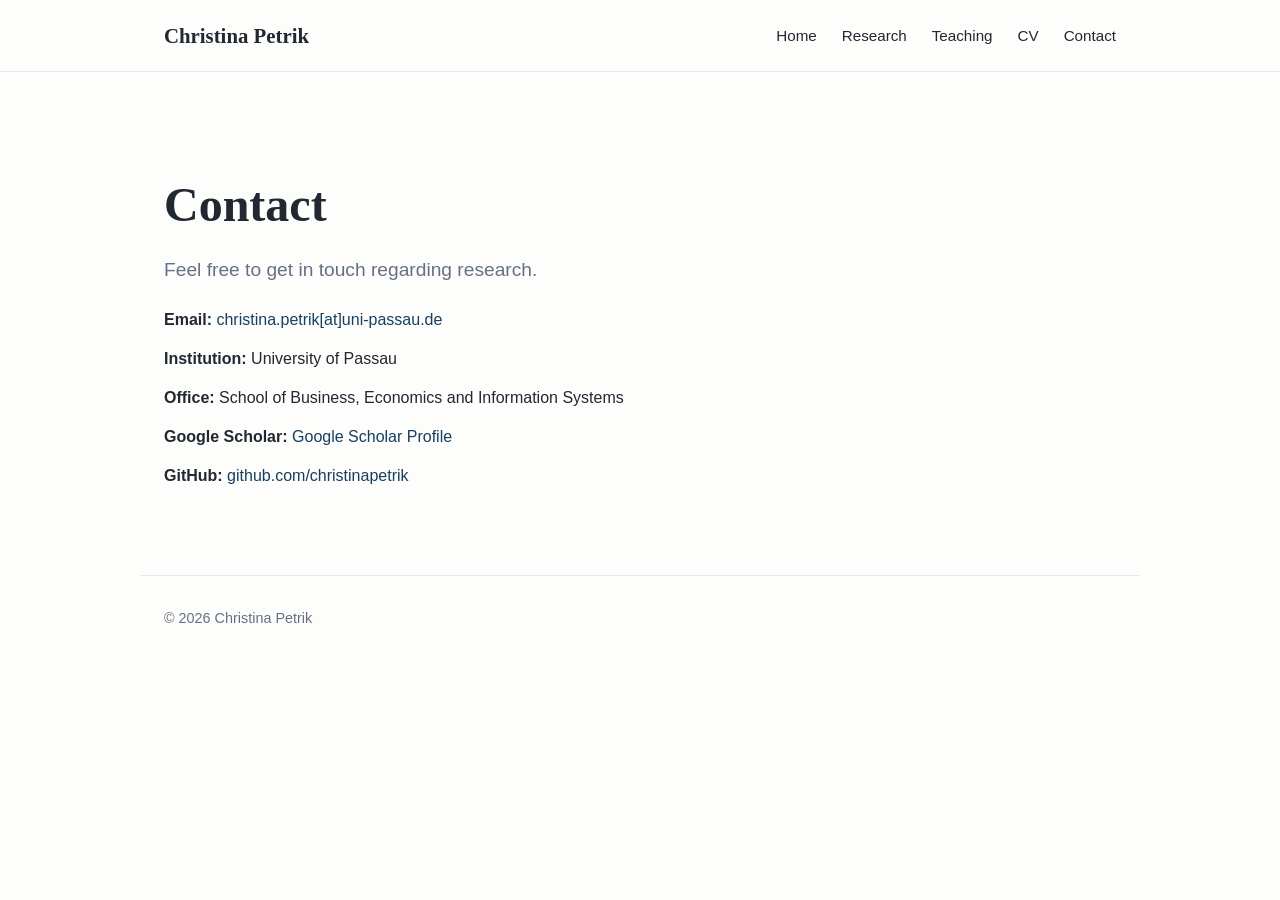
==== contact.html @ 9ba4e624 "Create contact.html" ====
<!DOCTYPE html>
<html lang="en">

<head>
    <meta charset="UTF-8">
    <meta name="viewport" content="width=device-width, initial-scale=1.0">

    <title>Contact | Christina Petrik</title>

    <link rel="stylesheet" href="style.css">
</head>

<body>

<nav>
    <div class="nav-container">

        <a class="site-name" href="index.html">
            Christina Petrik
        </a>

        <div class="nav-links">
            <a href="index.html">Home</a>
            <a href="research.html">Research</a>
            <a href="teaching.html">Teaching</a>
            <a href="cv.html">CV</a>
            <a href="contact.html">Contact</a>
        </div>

    </div>
</nav>


<main class="container">

    <h1>Contact</h1>

    <p class="subtitle">
        Feel free to get in touch regarding research.
    </p>


    <ul class="contact-list">

        <li>
            <strong>Email:</strong>
            <a href="mailto:christina.petrik@uni-passau.de">
                christina.petrik[at]uni-passau.de
            </a>
        </li>

        <li>
            <strong>Institution:</strong>
            University of Passau
        </li>

        <li>
            <strong>Office:</strong>
            School of Business, Economics and Information Systems
        </li>

        <li>
            <strong>Google Scholar:</strong>
            <a href="https://scholar.google.com/citations?view_op=search_authors&mauthors=christina+petrik&hl=de&oi=ao">
                Google Scholar Profile
            </a>
        </li>

        <li>
            <strong>GitHub:</strong>
            <a href="https://github.com/christinapetrik">
                github.com/christinapetrik
            </a>
        </li>

    </ul>

</main>


<footer>
    © 2026 Christina Petrik
</footer>

</body>
</html>
---- style.css ----
:root {
    --background: #fdfdfb;
    --text: #222831;
    --muted: #667085;
    --accent: #173f5f;
    --accent-light: #eef4f8;
    --border: #e4e7ec;
    --max-width: 1000px;
}

* {
    box-sizing: border-box;
}

body {
    margin: 0;
    font-family: -apple-system, BlinkMacSystemFont, "Segoe UI", Arial, sans-serif;
    background: var(--background);
    color: var(--text);
    line-height: 1.7;
}

a {
    color: var(--accent);
    text-decoration: none;
}

a:hover {
    text-decoration: underline;
}

/* NAVIGATION */

nav {
    border-bottom: 1px solid var(--border);
    background: rgba(253, 253, 251, 0.95);
}

.nav-container {
    max-width: var(--max-width);
    margin: auto;
    padding: 18px 24px;
    display: flex;
    justify-content: space-between;
    align-items: center;
}

.site-name {
    font-family: Georgia, "Times New Roman", serif;
    font-size: 1.3rem;
    font-weight: bold;
    color: var(--text);
}

.nav-links {
    display: flex;
    gap: 25px;
}

.nav-links a {
    color: var(--text);
    font-size: 0.95rem;
}

.nav-links a:hover {
    color: var(--accent);
    text-decoration: none;
}

/* MAIN CONTENT */

.container {
    max-width: var(--max-width);
    margin: auto;
    padding: 70px 24px;
}

h1,
h2,
h3 {
    font-family: Georgia, "Times New Roman", serif;
    line-height: 1.25;
}

h1 {
    font-size: 3rem;
    margin-bottom: 10px;
}

h2 {
    font-size: 2rem;
    margin-top: 50px;
    margin-bottom: 20px;
}

h3 {
    margin-bottom: 5px;
}

.subtitle {
    color: var(--muted);
    font-size: 1.2rem;
}

/* LANDING PAGE */

.hero {
    padding: 40px 0 60px;
}

.hero p {
    max-width: 700px;
    font-size: 1.1rem;
}

.buttons {
    display: flex;
    gap: 12px;
    margin-top: 30px;
    flex-wrap: wrap;
}

.button {
    display: inline-block;
    padding: 10px 18px;
    border-radius: 6px;
    background: var(--accent);
    color: white;
    font-weight: 500;
}

.button:hover {
    text-decoration: none;
    opacity: 0.9;
}

.button-secondary {
    background: transparent;
    color: var(--accent);
    border: 1px solid var(--accent);
}

/* RESEARCH */

.research-item {
    margin-bottom: 35px;
    padding-bottom: 30px;
    border-bottom: 1px solid var(--border);
}

.research-item h3 {
    font-size: 1.25rem;
}

.research-meta {
    color: var(--muted);
    font-size: 0.95rem;
}

.research-links {
    margin-top: 10px;
}

.research-links a {
    margin-right: 15px;
}

/* TEACHING */

.course {
    margin-bottom: 35px;
}

/* CV */

.cv-box {
    padding: 30px;
    background: var(--accent-light);
    border-radius: 8px;
    margin-top: 30px;
}

/* CONTACT */

.contact-list {
    list-style: none;
    padding: 0;
}

.contact-list li {
    margin-bottom: 12px;
}

/* FOOTER */

footer {
    max-width: var(--max-width);
    margin: auto;
    padding: 30px 24px;
    color: var(--muted);
    border-top: 1px solid var(--border);
    font-size: 0.9rem;
}

/* MOBILE */

@media (max-width: 700px) {
    .nav-container {
        flex-direction: column;
        align-items: flex-start;
        gap: 12px;
    }

    .nav-links {
        gap: 15px;
        flex-wrap: wrap;
    }

    h1 {
        font-size: 2.3rem;
    }

    .container {
        padding-top: 45px;
    }
}
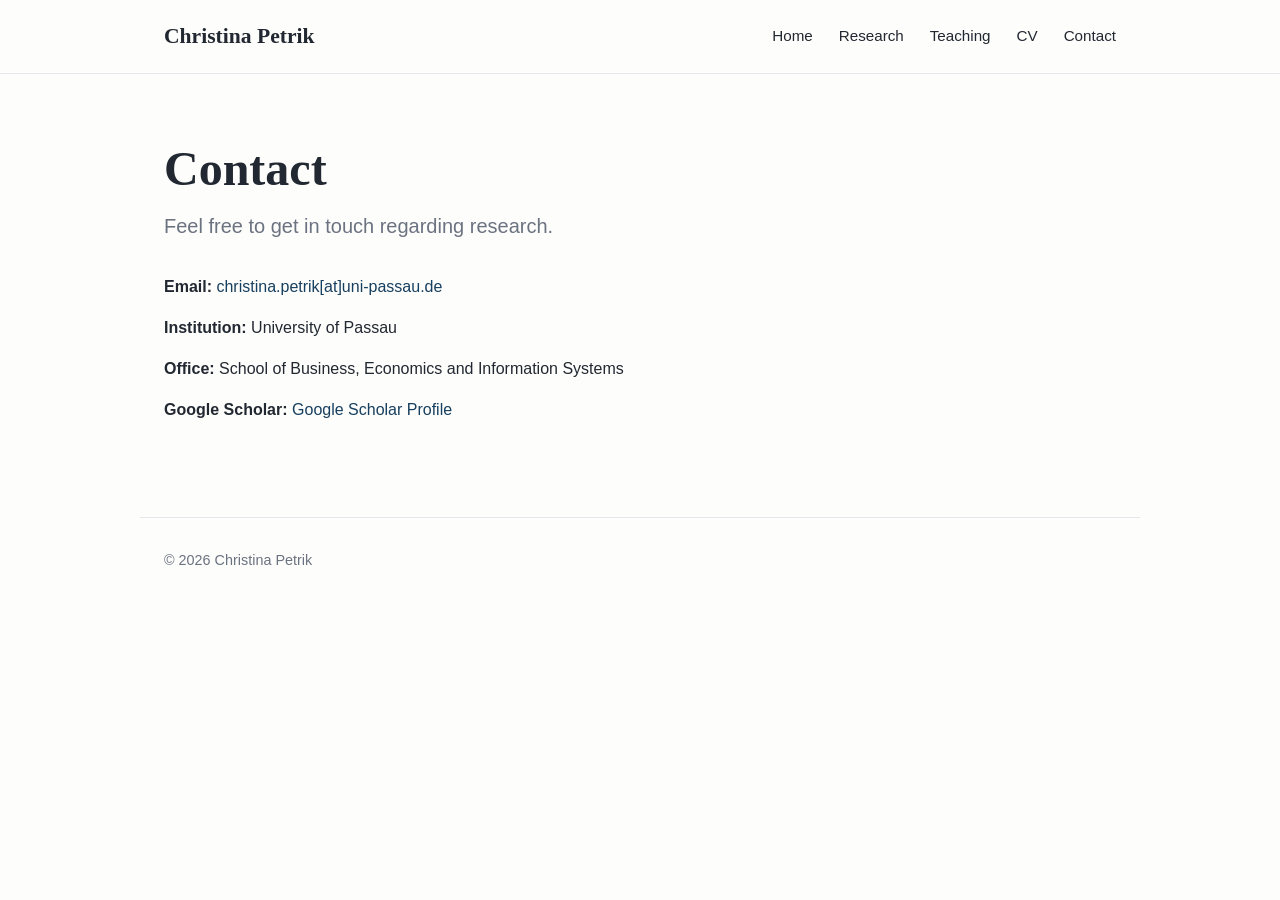
==== commit 1c1702b5: "Update contact.html" ====
--- a/contact.html
+++ b/contact.html
@@ -66,12 +66,12 @@
             </a>
         </li>
 
-        <li>
+     <!--   <li>
             <strong>GitHub:</strong>
             <a href="https://github.com/christinapetrik">
                 github.com/christinapetrik
             </a>
-        </li>
+        </li> -->
 
     </ul>
 
--- a/style.css
+++ b/style.css
@@ -1,10 +1,16 @@
+/* =========================
+   BASIC SETTINGS
+   ========================= */
+
 :root {
     --background: #fdfdfb;
     --text: #222831;
-    --muted: #667085;
+    --muted: #6b7280;
     --accent: #173f5f;
+    --accent-hover: #0f2f47;
     --accent-light: #eef4f8;
     --border: #e4e7ec;
+    --white: #ffffff;
     --max-width: 1000px;
 }
 
@@ -12,14 +18,24 @@
     box-sizing: border-box;
 }
 
+html {
+    scroll-behavior: smooth;
+}
+
 body {
     margin: 0;
-    font-family: -apple-system, BlinkMacSystemFont, "Segoe UI", Arial, sans-serif;
+    font-family: -apple-system, BlinkMacSystemFont, "Segoe UI",
+        Roboto, Arial, sans-serif;
     background: var(--background);
     color: var(--text);
     line-height: 1.7;
 }
 
+
+/* =========================
+   LINKS
+   ========================= */
+
 a {
     color: var(--accent);
     text-decoration: none;
@@ -29,17 +45,21 @@
     text-decoration: underline;
 }
 
-/* NAVIGATION */
+
+/* =========================
+   NAVIGATION
+   ========================= */
 
 nav {
+    background: var(--background);
     border-bottom: 1px solid var(--border);
-    background: rgba(253, 253, 251, 0.95);
 }
 
 .nav-container {
     max-width: var(--max-width);
-    margin: auto;
+    margin: 0 auto;
     padding: 18px 24px;
+
     display: flex;
     justify-content: space-between;
     align-items: center;
@@ -47,19 +67,25 @@
 
 .site-name {
     font-family: Georgia, "Times New Roman", serif;
-    font-size: 1.3rem;
+    font-size: 1.35rem;
     font-weight: bold;
     color: var(--text);
 }
 
+.site-name:hover {
+    text-decoration: none;
+    color: var(--accent);
+}
+
 .nav-links {
     display: flex;
-    gap: 25px;
+    gap: 26px;
 }
 
 .nav-links a {
     color: var(--text);
     font-size: 0.95rem;
+    font-weight: 500;
 }
 
 .nav-links a:hover {
@@ -67,80 +93,194 @@
     text-decoration: none;
 }
 
-/* MAIN CONTENT */
+
+/* =========================
+   BANNER
+   ========================= */
+
+.banner {
+    width: 100%;
+    height: 300px;
+    overflow: hidden;
+    background: var(--accent-light);
+}
+
+.banner img {
+    width: 100%;
+    height: 100%;
+    object-fit: cover;
+    object-position: center;
+    display: block;
+}
+
+
+/* =========================
+   MAIN CONTAINER
+   ========================= */
 
 .container {
     max-width: var(--max-width);
-    margin: auto;
-    padding: 70px 24px;
-}
+    margin: 0 auto;
+    padding: 65px 24px 80px;
+}
+
+
+/* =========================
+   TYPOGRAPHY
+   ========================= */
 
 h1,
 h2,
 h3 {
     font-family: Georgia, "Times New Roman", serif;
+    color: var(--text);
     line-height: 1.25;
 }
 
 h1 {
     font-size: 3rem;
+    margin-top: 0;
     margin-bottom: 10px;
 }
 
 h2 {
     font-size: 2rem;
-    margin-top: 50px;
+    margin-top: 65px;
     margin-bottom: 20px;
 }
 
 h3 {
-    margin-bottom: 5px;
+    font-size: 1.3rem;
+    margin-top: 0;
+    margin-bottom: 8px;
+}
+
+p {
+    margin-top: 0;
+    margin-bottom: 18px;
 }
 
 .subtitle {
     color: var(--muted);
-    font-size: 1.2rem;
-}
-
-/* LANDING PAGE */
+    font-size: 1.25rem;
+    margin-bottom: 25px;
+}
+
+
+/* =========================
+   HERO / INTRODUCTION
+   ========================= */
 
 .hero {
-    padding: 40px 0 60px;
-}
-
-.hero p {
-    max-width: 700px;
-    font-size: 1.1rem;
-}
+    display: flex;
+    align-items: center;
+    justify-content: space-between;
+    gap: 60px;
+    padding: 15px 0 35px;
+}
+
+.hero-text {
+    flex: 1;
+    max-width: 680px;
+}
+
+.hero-text p {
+    font-size: 1.08rem;
+}
+
+.hero-photo {
+    flex-shrink: 0;
+}
+
+.hero-photo img {
+    width: 230px;
+    height: 230px;
+    object-fit: cover;
+    object-position: center;
+
+    border-radius: 50%;
+    border: 5px solid var(--white);
+
+    box-shadow:
+        0 4px 12px rgba(0, 0, 0, 0.08),
+        0 10px 30px rgba(0, 0, 0, 0.08);
+
+    display: block;
+}
+
+
+/* =========================
+   BUTTONS
+   ========================= */
 
 .buttons {
     display: flex;
     gap: 12px;
+    flex-wrap: wrap;
     margin-top: 30px;
-    flex-wrap: wrap;
 }
 
 .button {
     display: inline-block;
-    padding: 10px 18px;
+
+    padding: 11px 20px;
+
+    background: var(--accent);
+    color: var(--white);
+
+    border: 1px solid var(--accent);
     border-radius: 6px;
-    background: var(--accent);
-    color: white;
-    font-weight: 500;
+
+    font-weight: 600;
+    font-size: 0.95rem;
+
+    transition:
+        background 0.2s ease,
+        color 0.2s ease,
+        transform 0.2s ease;
 }
 
 .button:hover {
+    background: var(--accent-hover);
+    border-color: var(--accent-hover);
     text-decoration: none;
-    opacity: 0.9;
+    transform: translateY(-1px);
 }
 
 .button-secondary {
     background: transparent;
     color: var(--accent);
-    border: 1px solid var(--accent);
-}
-
-/* RESEARCH */
+}
+
+.button-secondary:hover {
+    background: var(--accent-light);
+    color: var(--accent-hover);
+}
+
+
+/* =========================
+   SECTIONS
+   ========================= */
+
+main section:not(.hero) {
+    border-top: 1px solid var(--border);
+    padding-top: 10px;
+}
+
+
+/* =========================
+   RESEARCH INTERESTS
+   ========================= */
+
+.research-interests {
+    font-size: 1.08rem;
+    color: var(--text);
+}
+
+
+/* =========================
+   RESEARCH ITEMS
+   ========================= */
 
 .research-item {
     margin-bottom: 35px;
@@ -148,63 +288,123 @@
     border-bottom: 1px solid var(--border);
 }
 
-.research-item h3 {
-    font-size: 1.25rem;
+.research-item:last-of-type {
+    border-bottom: none;
 }
 
 .research-meta {
     color: var(--muted);
     font-size: 0.95rem;
+    margin-bottom: 12px;
 }
 
 .research-links {
-    margin-top: 10px;
+    margin-top: 12px;
 }
 
 .research-links a {
-    margin-right: 15px;
-}
-
-/* TEACHING */
+    margin-right: 18px;
+    font-weight: 600;
+}
+
+
+/* =========================
+   TEACHING
+   ========================= */
 
 .course {
-    margin-bottom: 35px;
-}
-
-/* CV */
+    margin-bottom: 40px;
+    padding-bottom: 25px;
+    border-bottom: 1px solid var(--border);
+}
+
+.course:last-child {
+    border-bottom: none;
+}
+
+
+/* =========================
+   CV
+   ========================= */
 
 .cv-box {
+    background: var(--accent-light);
+    border: 1px solid var(--border);
+    border-radius: 8px;
     padding: 30px;
-    background: var(--accent-light);
-    border-radius: 8px;
     margin-top: 30px;
 }
 
-/* CONTACT */
+.cv-box h2 {
+    margin-top: 0;
+}
+
+
+/* =========================
+   CONTACT
+   ========================= */
 
 .contact-list {
     list-style: none;
     padding: 0;
+    margin: 30px 0 0;
 }
 
 .contact-list li {
-    margin-bottom: 12px;
-}
-
-/* FOOTER */
+    margin-bottom: 14px;
+}
+
+
+/* =========================
+   FOOTER
+   ========================= */
 
 footer {
     max-width: var(--max-width);
-    margin: auto;
-    padding: 30px 24px;
+    margin: 0 auto;
+
+    padding: 30px 24px 40px;
+
+    border-top: 1px solid var(--border);
+
     color: var(--muted);
-    border-top: 1px solid var(--border);
     font-size: 0.9rem;
 }
 
-/* MOBILE */
+footer p {
+    margin: 0;
+}
+
+
+/* =========================
+   TABLETS
+   ========================= */
+
+@media (max-width: 850px) {
+
+    .hero {
+        gap: 35px;
+    }
+
+    .hero-photo img {
+        width: 200px;
+        height: 200px;
+    }
+
+    h1 {
+        font-size: 2.6rem;
+    }
+}
+
+
+/* =========================
+   MOBILE
+   ========================= */
 
 @media (max-width: 700px) {
+
+    /* Navigation */
+
     .nav-container {
         flex-direction: column;
         align-items: flex-start;
@@ -216,11 +416,97 @@
         flex-wrap: wrap;
     }
 
+    .nav-links a {
+        font-size: 0.9rem;
+    }
+
+
+    /* Banner */
+
+    .banner {
+        height: 190px;
+    }
+
+
+    /* Main content */
+
+    .container {
+        padding: 45px 20px 60px;
+    }
+
+
+    /* Hero */
+
+    .hero {
+        flex-direction: column-reverse;
+        align-items: flex-start;
+        gap: 30px;
+
+        padding-top: 0;
+    }
+
+    .hero-photo img {
+        width: 175px;
+        height: 175px;
+    }
+
+
+    /* Typography */
+
     h1 {
-        font-size: 2.3rem;
-    }
-
-    .container {
-        padding-top: 45px;
-    }
-}
+        font-size: 2.35rem;
+    }
+
+    h2 {
+        font-size: 1.7rem;
+        margin-top: 50px;
+    }
+
+    h3 {
+        font-size: 1.2rem;
+    }
+
+    .subtitle {
+        font-size: 1.1rem;
+    }
+
+
+    /* Buttons */
+
+    .buttons {
+        width: 100%;
+    }
+
+    .button {
+        text-align: center;
+    }
+}
+
+
+/* =========================
+   VERY SMALL SCREENS
+   ========================= */
+
+@media (max-width: 420px) {
+
+    .banner {
+        height: 160px;
+    }
+
+    .hero-photo img {
+        width: 150px;
+        height: 150px;
+    }
+
+    h1 {
+        font-size: 2rem;
+    }
+
+    .buttons {
+        flex-direction: column;
+    }
+
+    .button {
+        width: 100%;
+    }
+}
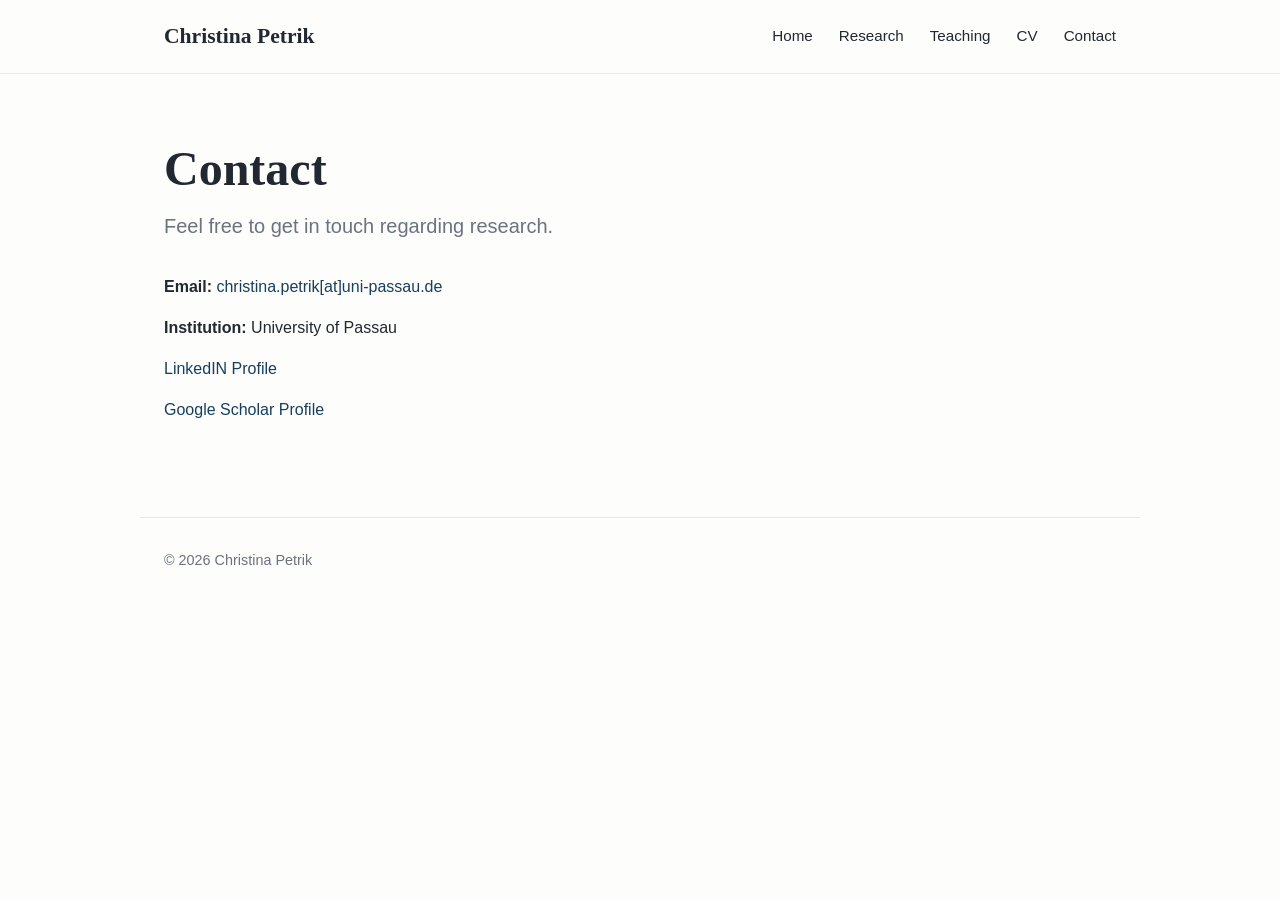
==== commit ca638c93: "Update contact.html" ====
--- a/contact.html
+++ b/contact.html
@@ -55,12 +55,14 @@
         </li>
 
         <li>
-            <strong>Office:</strong>
-            School of Business, Economics and Information Systems
+          
+             <a href="https://de.linkedin.com/in/christina-petrik-62046a317">
+                LinkedIN Profile
+            </a>
         </li>
 
         <li>
-            <strong>Google Scholar:</strong>
+           
             <a href="https://scholar.google.com/citations?view_op=search_authors&mauthors=christina+petrik&hl=de&oi=ao">
                 Google Scholar Profile
             </a>
--- a/style.css
+++ b/style.css
@@ -176,35 +176,22 @@
     align-items: center;
     justify-content: space-between;
     gap: 60px;
-    padding: 15px 0 35px;
 }
 
 .hero-text {
     flex: 1;
-    max-width: 680px;
-}
-
-.hero-text p {
-    font-size: 1.08rem;
 }
 
 .hero-photo {
     flex-shrink: 0;
+    margin-left: auto;
 }
 
 .hero-photo img {
     width: 230px;
     height: 230px;
     object-fit: cover;
-    object-position: center;
-
     border-radius: 50%;
-    border: 5px solid var(--white);
-
-    box-shadow:
-        0 4px 12px rgba(0, 0, 0, 0.08),
-        0 10px 30px rgba(0, 0, 0, 0.08);
-
     display: block;
 }
 
@@ -313,15 +300,17 @@
    ========================= */
 
 .course {
-    margin-bottom: 40px;
-    padding-bottom: 25px;
+    padding: 5px 0;
     border-bottom: 1px solid var(--border);
 }
 
-.course:last-child {
-    border-bottom: none;
-}
-
+.course h3 {
+    margin: 0 0 2px;
+}
+
+.course-term {
+    margin: 0;
+}
 
 /* =========================
    CV
@@ -454,7 +443,7 @@
     /* Typography */
 
     h1 {
-        font-size: 2.35rem;
+        font-size: 2rem;
     }
 
     h2 {
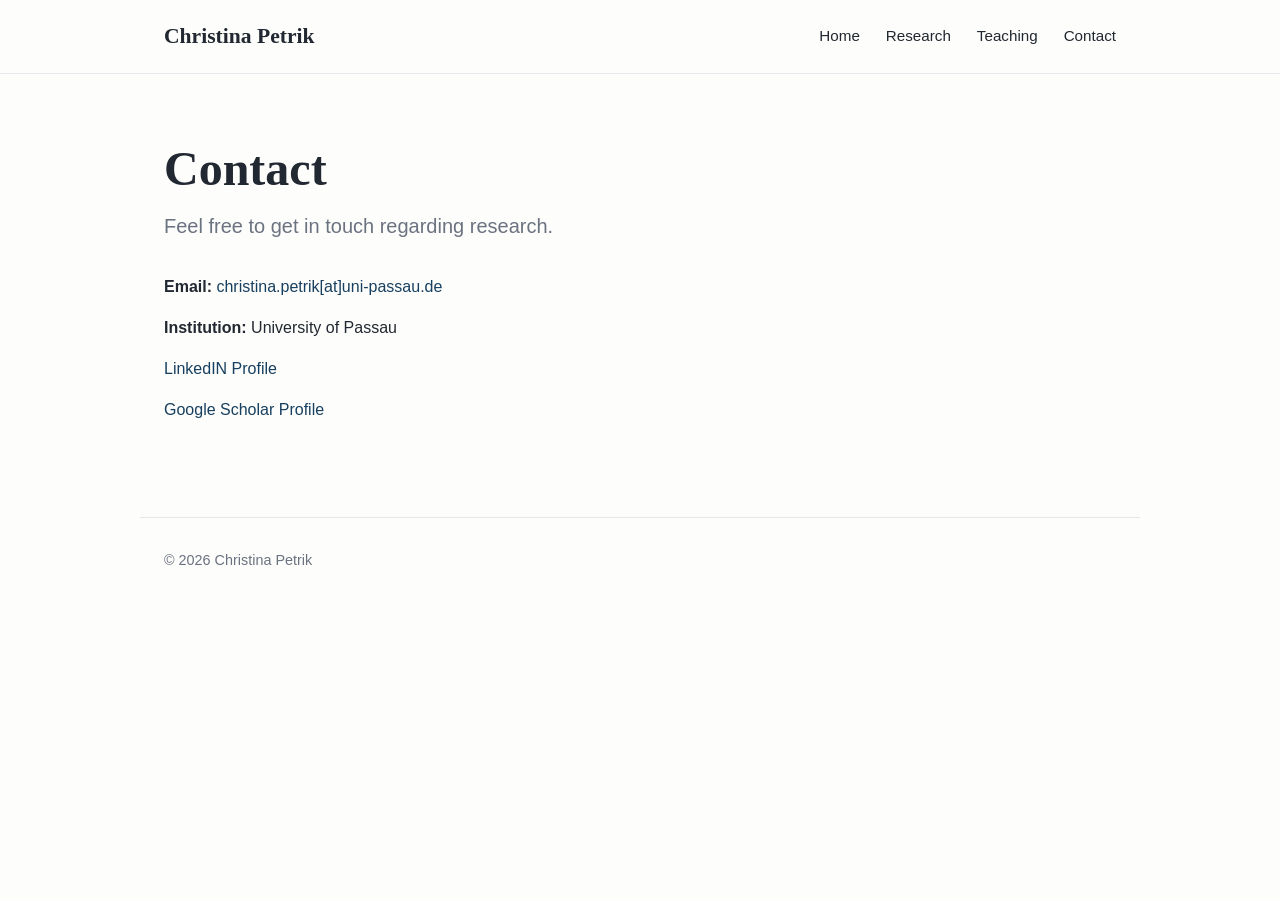
==== commit 76c7724e: "Update contact.html" ====
--- a/contact.html
+++ b/contact.html
@@ -23,7 +23,6 @@
             <a href="index.html">Home</a>
             <a href="research.html">Research</a>
             <a href="teaching.html">Teaching</a>
-            <a href="cv.html">CV</a>
             <a href="contact.html">Contact</a>
         </div>
 
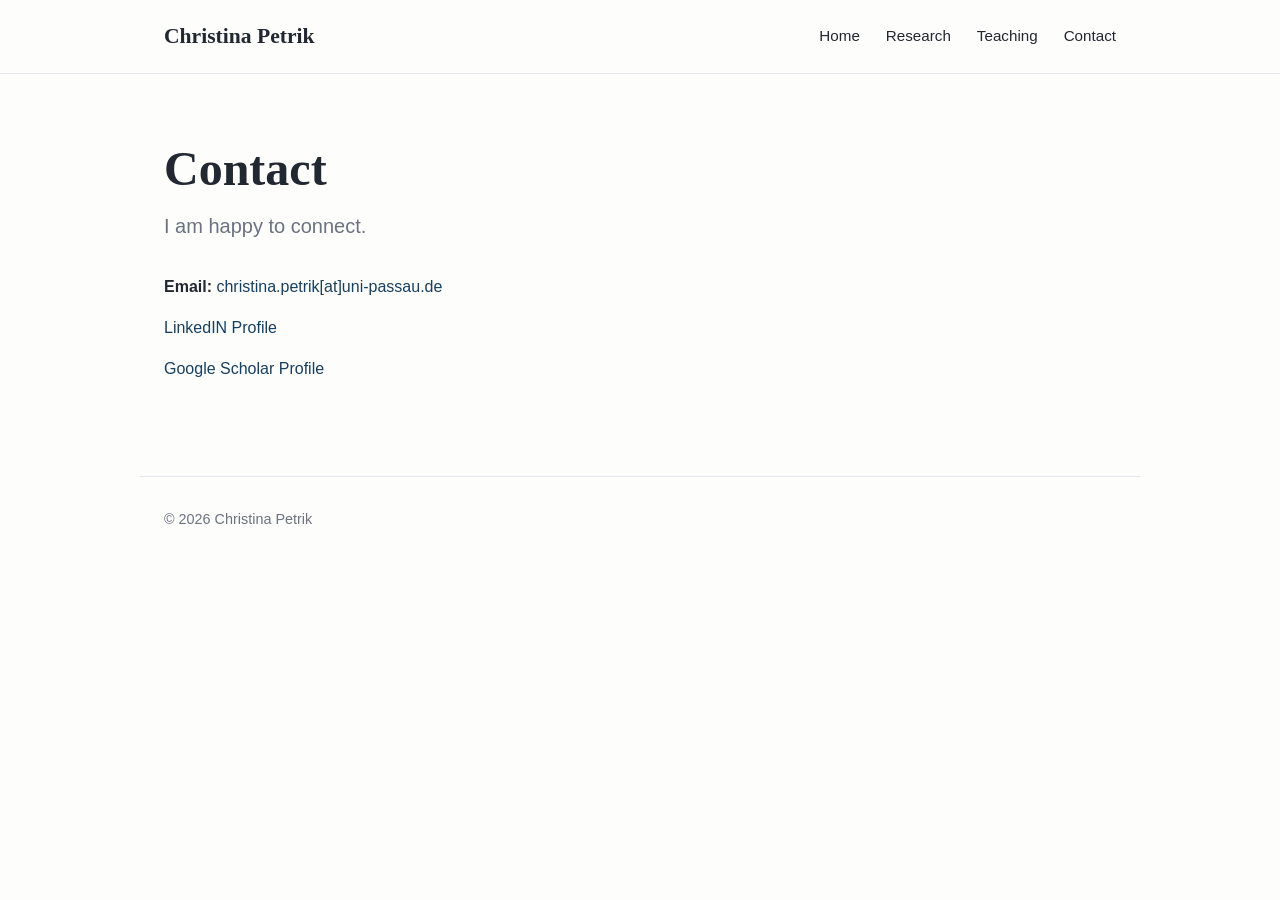
==== commit 14940b41: "Update contact.html" ====
--- a/contact.html
+++ b/contact.html
@@ -35,7 +35,7 @@
     <h1>Contact</h1>
 
     <p class="subtitle">
-        Feel free to get in touch regarding research.
+        I am happy to connect.
     </p>
 
 
@@ -48,10 +48,6 @@
             </a>
         </li>
 
-        <li>
-            <strong>Institution:</strong>
-            University of Passau
-        </li>
 
         <li>
           
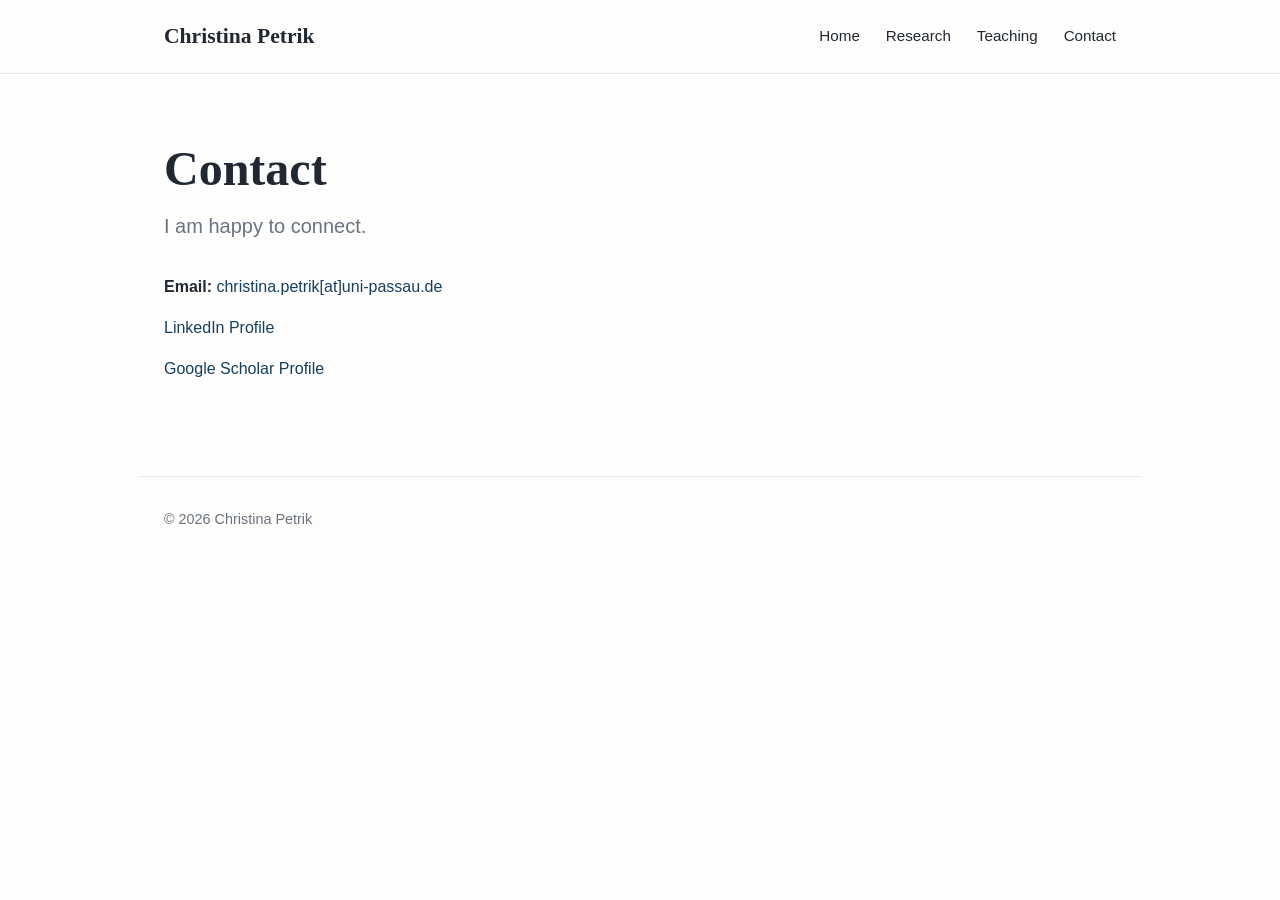
==== commit a6e8a33b: "Update contact.html" ====
--- a/contact.html
+++ b/contact.html
@@ -52,7 +52,7 @@
         <li>
           
              <a href="https://de.linkedin.com/in/christina-petrik-62046a317">
-                LinkedIN Profile
+                LinkedIn Profile
             </a>
         </li>
 
--- a/style.css
+++ b/style.css
@@ -3,7 +3,7 @@
    ========================= */
 
 :root {
-    --background: #fdfdfb;
+    --background:  #fdfdfb;
     --text: #222831;
     --muted: #6b7280;
     --accent: #173f5f;
@@ -387,90 +387,33 @@
 
 
 /* =========================
-   MOBILE
-   ========================= */
-
-@media (max-width: 700px) {
-
-    /* Navigation */
-
-    .nav-container {
-        flex-direction: column;
-        align-items: flex-start;
-        gap: 12px;
-    }
-
-    .nav-links {
-        gap: 15px;
-        flex-wrap: wrap;
-    }
-
-    .nav-links a {
-        font-size: 0.9rem;
-    }
-
-
-    /* Banner */
-
-    .banner {
-        height: 190px;
-    }
-
-
-    /* Main content */
-
-    .container {
-        padding: 45px 20px 60px;
-    }
-
-
-    /* Hero */
+   MOBILE SCREENS
+   ========================= */
+
+@media (max-width: 768px) {
 
     .hero {
+        display: flex;
         flex-direction: column-reverse;
         align-items: flex-start;
-        gap: 30px;
-
-        padding-top: 0;
-    }
-
-    .hero-photo img {
-        width: 175px;
-        height: 175px;
-    }
-
-
-    /* Typography */
-
-    h1 {
-        font-size: 2rem;
-    }
-
-    h2 {
-        font-size: 1.7rem;
-        margin-top: 50px;
-    }
-
-    h3 {
-        font-size: 1.2rem;
-    }
-
-    .subtitle {
-        font-size: 1.1rem;
-    }
-
-
-    /* Buttons */
-
-    .buttons {
+        gap: 20px;
+    }
+
+    .hero-photo {
+        margin: 0;
+        flex-shrink: 0;
+    }
+
+    .hero-text {
         width: 100%;
-    }
-
-    .button {
-        text-align: center;
-    }
-}
-
+        flex: none;
+    }
+
+    .container {
+        padding-top: 30px;
+    }
+
+}
 
 /* =========================
    VERY SMALL SCREENS
@@ -499,3 +442,34 @@
         width: 100%;
     }
 }
+
+/* =========================
+   LARGE SCREENS
+   ========================= */
+/* Large screens */
+/* Banner */
+.banner {
+    width: 100%;
+    max-width: none;
+    overflow: hidden;
+}
+
+.banner img {
+    display: block;
+    width: 100%;
+    height: 300px;
+    object-fit: cover;
+    object-position: center;
+}
+
+/* Larger monitors */
+@media (min-width: 1600px) {
+    .banner img {
+        height: 420px;
+    }
+}
+
+
+/* body {
+    background: lightblue !important;
+} */
